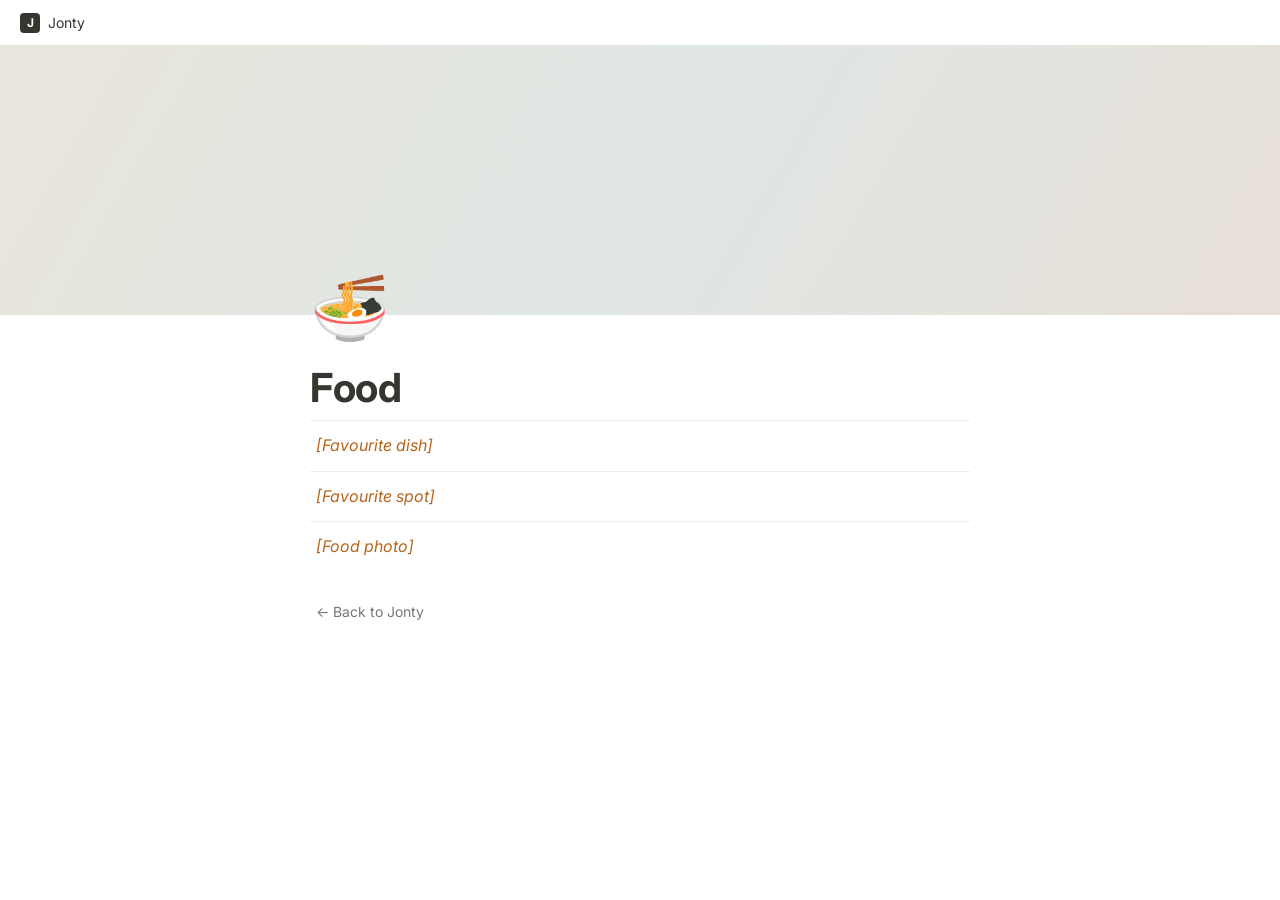
==== food.html @ cd395f2e "Notion-style personal page with interest subpages" ====
<!DOCTYPE html><html lang="en"><head><meta charset="UTF-8"><meta name="viewport" content="width=device-width,initial-scale=1"><title>Food · Jonty</title><link rel="stylesheet" href="style.css"></head><body>
<header class="top"><a href="index.html"><span class="ico">J</span>Jonty</a></header>
<div class="cover in"><div></div></div>
<main class="page"><div class="emoji in">🍜</div><h1 class="in">Food</h1>
<div class="block ph in">[Favourite dish]</div><div class="block ph in">[Favourite spot]</div><div class="block ph in">[Food photo]</div>
<a class="back in" href="index.html">← Back to Jonty</a></main><script src="main.js"></script></body></html>
---- style.css ----
@import url("https://fonts.googleapis.com/css2?family=Inter:wght@400;600;700&display=swap");
:root{--ink:#37352f;--muted:#787774;--line:#ededec;--hover:#f1f1ef;--ph:#b5651d;--bg:#fff}
*{box-sizing:border-box}body{margin:0;background:var(--bg);color:var(--ink);font-family:Inter,system-ui,sans-serif;-webkit-font-smoothing:antialiased}
.top{position:sticky;top:0;z-index:5;height:45px;display:flex;align-items:center;gap:8px;padding:0 14px;background:rgba(255,255,255,.9);backdrop-filter:blur(8px);font-size:14px}
.top a{color:inherit;text-decoration:none;display:flex;align-items:center;gap:8px;padding:3px 6px;border-radius:4px}.top a:hover{background:var(--hover)}
.ico{width:20px;height:20px;border-radius:4px;background:var(--ink);color:#fff;display:grid;place-items:center;font-size:12px;font-weight:700}
.cover{height:30vh;min-height:200px;max-height:280px;overflow:hidden;position:relative}
.cover div{position:absolute;inset:-40px 0 -40px;background:linear-gradient(120deg,#e9e5dc,#dfe6e3 50%,#e8dfd8);display:grid;place-items:center;will-change:transform}
.page{max-width:708px;margin:0 auto;padding:0 24px 80px}
.avatar{width:124px;height:124px;margin-top:-62px;position:relative;border-radius:6px;background:#d9d6cf;border:4px solid #fff;display:grid;place-items:center;text-align:center;font-size:12px;padding:8px}
h1{font-size:40px;font-weight:700;margin:24px 0 8px;letter-spacing:-.01em}
.ph{color:var(--ph);font-style:italic}
.bio{font-size:16px;line-height:1.6;margin:0 0 16px}
.links{list-style:none;margin:0;padding:0}.links li{border-top:1px solid var(--line)}.links li:last-child{border-bottom:1px solid var(--line)}
.links a{display:flex;align-items:center;gap:10px;padding:9px 6px;color:var(--ink);text-decoration:none;font-size:16px;border-radius:4px;transition:background .15s}
.links a span{display:inline-block;transition:transform .25s cubic-bezier(.3,1.6,.5,1)}
.links a b{font-weight:400;border-bottom:1px solid rgba(55,53,47,.3)}
.links a:hover{background:var(--hover)}.links a:hover span{transform:translateX(3px) rotate(-8deg) scale(1.15)}
.back{display:inline-block;margin:28px 0 0;color:var(--muted);text-decoration:none;font-size:14px;padding:3px 6px;border-radius:4px}.back:hover{background:var(--hover)}
.emoji{font-size:64px;line-height:1;margin-top:-40px;position:relative}
.block{border-top:1px solid var(--line);padding:12px 6px;line-height:1.6}
.grid{display:grid;grid-template-columns:repeat(3,1fr);gap:10px;margin-top:12px}.grid div{aspect-ratio:1;background:#efede8;border-radius:4px;display:grid;place-items:center;font-size:13px}
.in{opacity:0;transform:translateY(8px);animation:in .6s cubic-bezier(.2,.7,.2,1) forwards}
@keyframes in{to{opacity:1;transform:none}}
body{transition:opacity .25s}body.leaving{opacity:0}
@media(max-width:640px){.page{padding:0 18px 60px}h1{font-size:34px}.avatar{width:96px;height:96px;margin-top:-48px}.grid{grid-template-columns:repeat(2,1fr)}}
@media(prefers-reduced-motion:reduce){*{animation:none!important;transition:none!important}.in{opacity:1;transform:none}}
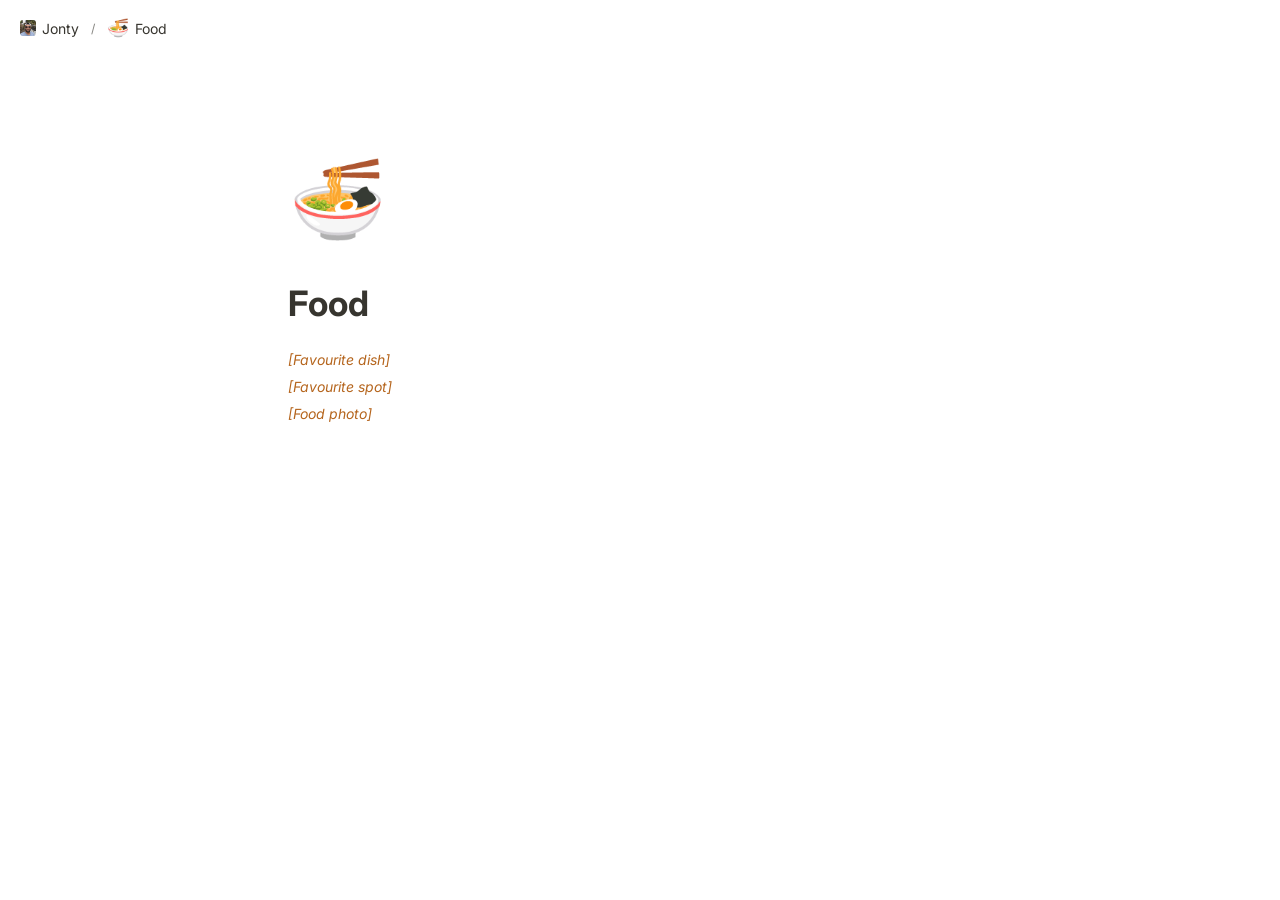
==== commit 1ad9f70e: "Match Leo-style Notion structure: breadcrumb nav, no cover on subpages, page icon/title, v=6" ====
--- a/food.html
+++ b/food.html
@@ -1,6 +1,8 @@
-<!DOCTYPE html><html lang="en"><head><meta charset="UTF-8"><meta name="viewport" content="width=device-width,initial-scale=1"><title>Food · Jonty</title><link rel="stylesheet" href="style.css"></head><body>
-<header class="top"><a href="index.html"><span class="ico">J</span>Jonty</a></header>
-<div class="cover in"><div></div></div>
-<main class="page"><div class="emoji in">🍜</div><h1 class="in">Food</h1>
-<div class="block ph in">[Favourite dish]</div><div class="block ph in">[Favourite spot]</div><div class="block ph in">[Food photo]</div>
-<a class="back in" href="index.html">← Back to Jonty</a></main><script src="main.js"></script></body></html>
+<!DOCTYPE html><html lang="en"><head><meta charset="UTF-8"><meta name="viewport" content="width=device-width,initial-scale=1"><link rel="icon" href="img/profile.jpg?v=6"><link rel="stylesheet" href="style.css?v=6"><title>Food</title></head><body>
+<nav class="nav"><div class="crumbs"><a class="crumb" href="index.html"><img src="img/profile.jpg?v=6" alt="">Jonty</a><span class="sep">/</span><a class="crumb" href="food.html"><span class="e">🍜</span>Food</a></div></nav>
+<div class="spacer"></div>
+<main class="wrap">
+<div class="icon in">🍜</div>
+<h1 class="in">Food</h1>
+<p class="ph in">[Favourite dish]</p><p class="ph in">[Favourite spot]</p><p class="ph in">[Food photo]</p>
+</main><script src="main.js?v=6"></script></body></html>
--- a/style.css
+++ b/style.css
@@ -1,27 +1,43 @@
 @import url("https://fonts.googleapis.com/css2?family=Inter:wght@400;600;700&display=swap");
-:root{--ink:#37352f;--muted:#787774;--line:#ededec;--hover:#f1f1ef;--ph:#b5651d;--bg:#fff}
-*{box-sizing:border-box}body{margin:0;background:var(--bg);color:var(--ink);font-family:Inter,system-ui,sans-serif;-webkit-font-smoothing:antialiased}
-.top{position:sticky;top:0;z-index:5;height:45px;display:flex;align-items:center;gap:8px;padding:0 14px;background:rgba(255,255,255,.9);backdrop-filter:blur(8px);font-size:14px}
-.top a{color:inherit;text-decoration:none;display:flex;align-items:center;gap:8px;padding:3px 6px;border-radius:4px}.top a:hover{background:var(--hover)}
-.ico{width:20px;height:20px;border-radius:4px;background:var(--ink);color:#fff;display:grid;place-items:center;font-size:12px;font-weight:700}
-.cover{height:30vh;min-height:200px;max-height:280px;overflow:hidden;position:relative}
-.cover div{position:absolute;inset:-40px 0 -40px;background:linear-gradient(120deg,#e9e5dc,#dfe6e3 50%,#e8dfd8);display:grid;place-items:center;will-change:transform}
-.page{max-width:708px;margin:0 auto;padding:0 24px 80px}
-.avatar{width:124px;height:124px;margin-top:-62px;position:relative;border-radius:6px;background:#d9d6cf;border:4px solid #fff;display:grid;place-items:center;text-align:center;font-size:12px;padding:8px}
-h1{font-size:40px;font-weight:700;margin:24px 0 8px;letter-spacing:-.01em}
+:root{--ink:#37352f;--muted:rgba(55,53,47,.6);--line:rgba(235,236,237,.8);--hover:#efefef;--ph:#b5651d;--bg:#fff}
+*{box-sizing:border-box}html{-webkit-text-size-adjust:100%}
+body{margin:0;background:var(--bg);color:var(--ink);font-family:Inter,-apple-system,BlinkMacSystemFont,"Segoe UI",Helvetica,sans-serif;font-size:14px;line-height:21px;-webkit-font-smoothing:antialiased}
+/* navbar + breadcrumb */
+.nav{position:sticky;top:0;z-index:10;height:56px;background:#fff;padding:0 14px;display:flex;align-items:center}
+.crumbs{display:flex;align-items:center;gap:4px;min-width:0}
+.crumb{display:flex;align-items:center;gap:6px;padding:2px 6px;border-radius:4px;color:var(--ink);text-decoration:none;white-space:nowrap;transition:background .12s}
+.crumb:hover{background:var(--hover)}
+.crumb img{width:16px;height:16px;border-radius:3px;object-fit:cover;display:block}
+.crumb .e{font-size:18px;line-height:1}
+.sep{color:var(--muted);font-size:12.25px;margin:0 2px}
+/* home cover */
+.cover{height:270px;overflow:hidden;position:relative;background:#ece9e3}
+.cover-img{position:absolute;inset:-40px 0;background:url(img/cover.jpg) center/cover no-repeat;will-change:transform}
+/* subpage spacer (no cover) */
+.spacer{height:100px}
+.wrap{max-width:900px;margin:0 auto;padding:0 96px 270px}
+.head{position:relative}
+.avatar{width:125px;height:125px;margin-top:-70px;position:relative;border-radius:3px;overflow:hidden;background:#d9d6cf}
+.avatar img{width:100%;height:100%;object-fit:cover;display:block}
+.icon{font-size:78px;line-height:84px;height:84px;margin-left:3px}
+h1{font-size:35px;line-height:1.2;font-weight:700;margin:40px 0 20px;padding:2px}
+.cover+.wrap h1{margin-top:40px}
+p{margin:0;padding:3px 2px}
 .ph{color:var(--ph);font-style:italic}
-.bio{font-size:16px;line-height:1.6;margin:0 0 16px}
-.links{list-style:none;margin:0;padding:0}.links li{border-top:1px solid var(--line)}.links li:last-child{border-bottom:1px solid var(--line)}
-.links a{display:flex;align-items:center;gap:10px;padding:9px 6px;color:var(--ink);text-decoration:none;font-size:16px;border-radius:4px;transition:background .15s}
-.links a span{display:inline-block;transition:transform .25s cubic-bezier(.3,1.6,.5,1)}
-.links a b{font-weight:400;border-bottom:1px solid rgba(55,53,47,.3)}
-.links a:hover{background:var(--hover)}.links a:hover span{transform:translateX(3px) rotate(-8deg) scale(1.15)}
-.back{display:inline-block;margin:28px 0 0;color:var(--muted);text-decoration:none;font-size:14px;padding:3px 6px;border-radius:4px}.back:hover{background:var(--hover)}
-.emoji{font-size:64px;line-height:1;margin-top:-40px;position:relative}
-.block{border-top:1px solid var(--line);padding:12px 6px;line-height:1.6}
-.grid{display:grid;grid-template-columns:repeat(3,1fr);gap:10px;margin-top:12px}.grid div{aspect-ratio:1;background:#efede8;border-radius:4px;display:grid;place-items:center;font-size:13px}
-.in{opacity:0;transform:translateY(8px);animation:in .6s cubic-bezier(.2,.7,.2,1) forwards}
+hr{border:0;border-top:1px solid var(--line);margin:8px 0}
+.pages{display:flex;flex-direction:column}
+.pg{display:flex;align-items:center;gap:6px;padding:3px 4px 3px 5px;border-radius:4px;color:var(--ink);text-decoration:none;transition:background .12s}
+.pg:hover{background:var(--hover)}
+.pg .e{font-size:16px;width:20px;text-align:center;display:inline-block;transition:transform .25s cubic-bezier(.3,1.6,.5,1)}
+.pg:hover .e{transform:translateX(2px) scale(1.12)}
+.pg u{text-decoration:none;border-bottom:1px solid rgba(55,53,47,.25);line-height:1.3}
+.pages hr{margin:4px 0}
+a.inl{color:var(--ink);text-decoration:underline;text-decoration-color:rgba(55,53,47,.6);text-underline-offset:2px}
+h3{font-size:24px;font-weight:600;margin:32px 0 4px;padding:3px 2px}
+.grid{display:grid;grid-template-columns:repeat(3,1fr);gap:8px;margin-top:8px}.grid div{aspect-ratio:1;background:#f1f0ee;border-radius:3px;display:grid;place-items:center;text-align:center}
+/* motion */
+.in{opacity:0;transform:translateY(6px);animation:in .5s cubic-bezier(.2,.7,.2,1) forwards}
 @keyframes in{to{opacity:1;transform:none}}
-body{transition:opacity .25s}body.leaving{opacity:0}
-@media(max-width:640px){.page{padding:0 18px 60px}h1{font-size:34px}.avatar{width:96px;height:96px;margin-top:-48px}.grid{grid-template-columns:repeat(2,1fr)}}
+main{transition:opacity .2s}body.leaving main{opacity:0}
+@media(max-width:720px){.wrap{padding:0 24px 180px}.cover{height:200px}.spacer{height:50px}}
 @media(prefers-reduced-motion:reduce){*{animation:none!important;transition:none!important}.in{opacity:1;transform:none}}
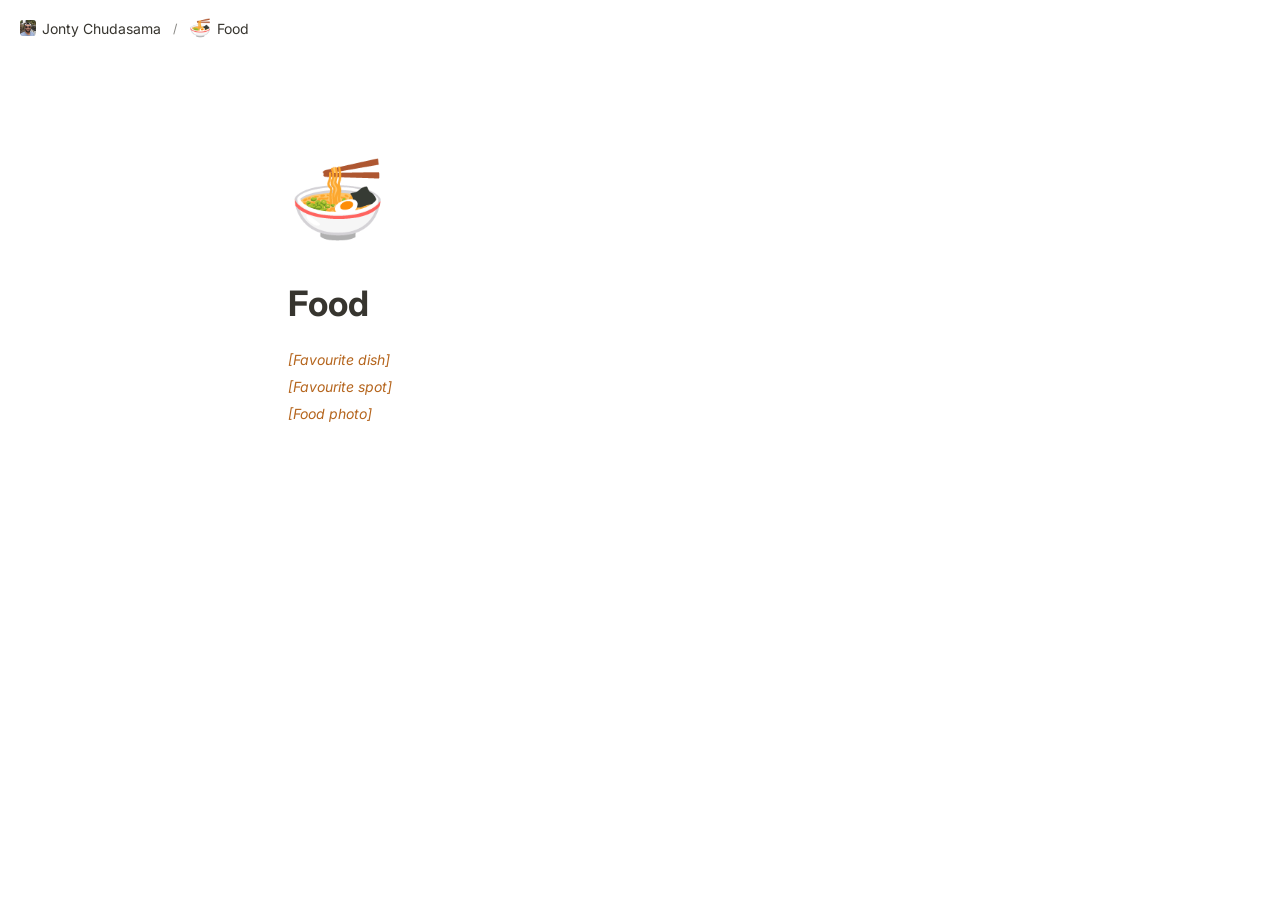
==== commit 813f0e0b: "Use Jonty Chudasama as the site name" ====
--- a/food.html
+++ b/food.html
@@ -1,8 +1,8 @@
-<!DOCTYPE html><html lang="en"><head><meta charset="UTF-8"><meta name="viewport" content="width=device-width,initial-scale=1"><link rel="icon" href="img/profile.jpg?v=6"><link rel="stylesheet" href="style.css?v=6"><title>Food</title></head><body>
-<nav class="nav"><div class="crumbs"><a class="crumb" href="index.html"><img src="img/profile.jpg?v=6" alt="">Jonty</a><span class="sep">/</span><a class="crumb" href="food.html"><span class="e">🍜</span>Food</a></div></nav>
+<!DOCTYPE html><html lang="en"><head><meta charset="UTF-8"><meta name="viewport" content="width=device-width,initial-scale=1"><link rel="icon" href="img/profile.jpg?v=8"><link rel="stylesheet" href="style.css?v=8"><title>Food</title></head><body>
+<nav class="nav"><div class="crumbs"><a class="crumb" href="index.html"><img src="img/profile.jpg?v=8" alt="">Jonty Chudasama</a><span class="sep">/</span><a class="crumb" href="food.html"><span class="e">🍜</span>Food</a></div></nav>
 <div class="spacer"></div>
 <main class="wrap">
 <div class="icon in">🍜</div>
 <h1 class="in">Food</h1>
 <p class="ph in">[Favourite dish]</p><p class="ph in">[Favourite spot]</p><p class="ph in">[Food photo]</p>
-</main><script src="main.js?v=6"></script></body></html>
+</main><script src="main.js?v=8"></script></body></html>
--- a/style.css
+++ b/style.css
@@ -41,3 +41,25 @@
 main{transition:opacity .2s}body.leaving main{opacity:0}
 @media(max-width:720px){.wrap{padding:0 24px 180px}.cover{height:200px}.spacer{height:50px}}
 @media(prefers-reduced-motion:reduce){*{animation:none!important;transition:none!important}.in{opacity:1;transform:none}}
+.muted{color:var(--muted)}
+.tracks{list-style:none;margin:0;padding:0}.tracks li{display:flex;align-items:center;gap:10px;padding:4px 2px;border-radius:4px}
+.tracks li:hover{background:#f7f7f5}
+.tracks img,.tracks .art{width:36px;height:36px;border-radius:3px;object-fit:cover;flex:none;background:#f1f0ee}
+.tracks.round img,.tracks.round .art{border-radius:50%}
+.tracks .sub{color:var(--muted);font-size:12px;line-height:16px}
+.upd{margin-top:24px;font-size:12px}
+#spotify h3:first-child{margin-top:8px}
+/* Music: quiet controls and simple ranked lists. */
+.time-switch{display:flex;gap:4px;flex-wrap:wrap;border-bottom:1px solid var(--line);padding-bottom:8px}
+.time-switch button,.stats-retry{font:inherit;color:var(--muted);background:transparent;border:0;border-radius:4px;padding:8px 10px;min-height:40px;cursor:pointer}
+.time-switch button:hover,.stats-retry:hover{background:var(--hover);color:var(--ink)}
+.time-switch button[aria-pressed="true"]{background:#efefed;color:var(--ink);font-weight:600}
+.time-switch button:focus-visible,.stats-retry:focus-visible{outline:2px solid var(--ink);outline-offset:2px}
+.top-player{margin-top:24px}.top-player iframe{display:block;border:0;border-radius:8px;margin-top:10px;max-width:100%}
+.player-link{display:inline-block;font-size:12px;margin-top:6px}
+#spotify .stats-section h3{font-size:20px;margin:30px 0 10px}
+.tracks li{min-height:48px}.track-rank{width:18px;flex:none;text-align:center;font-size:12px;color:var(--muted);font-variant-numeric:tabular-nums}
+.track-info{min-width:0;overflow-wrap:anywhere}
+.stats-empty{margin-top:24px}
+.sr-only{position:absolute;width:1px;height:1px;padding:0;margin:-1px;overflow:hidden;clip-path:inset(50%);white-space:nowrap;border:0}
+@media(max-width:720px){.time-switch{gap:2px}.time-switch button{padding:8px;min-height:44px}}
